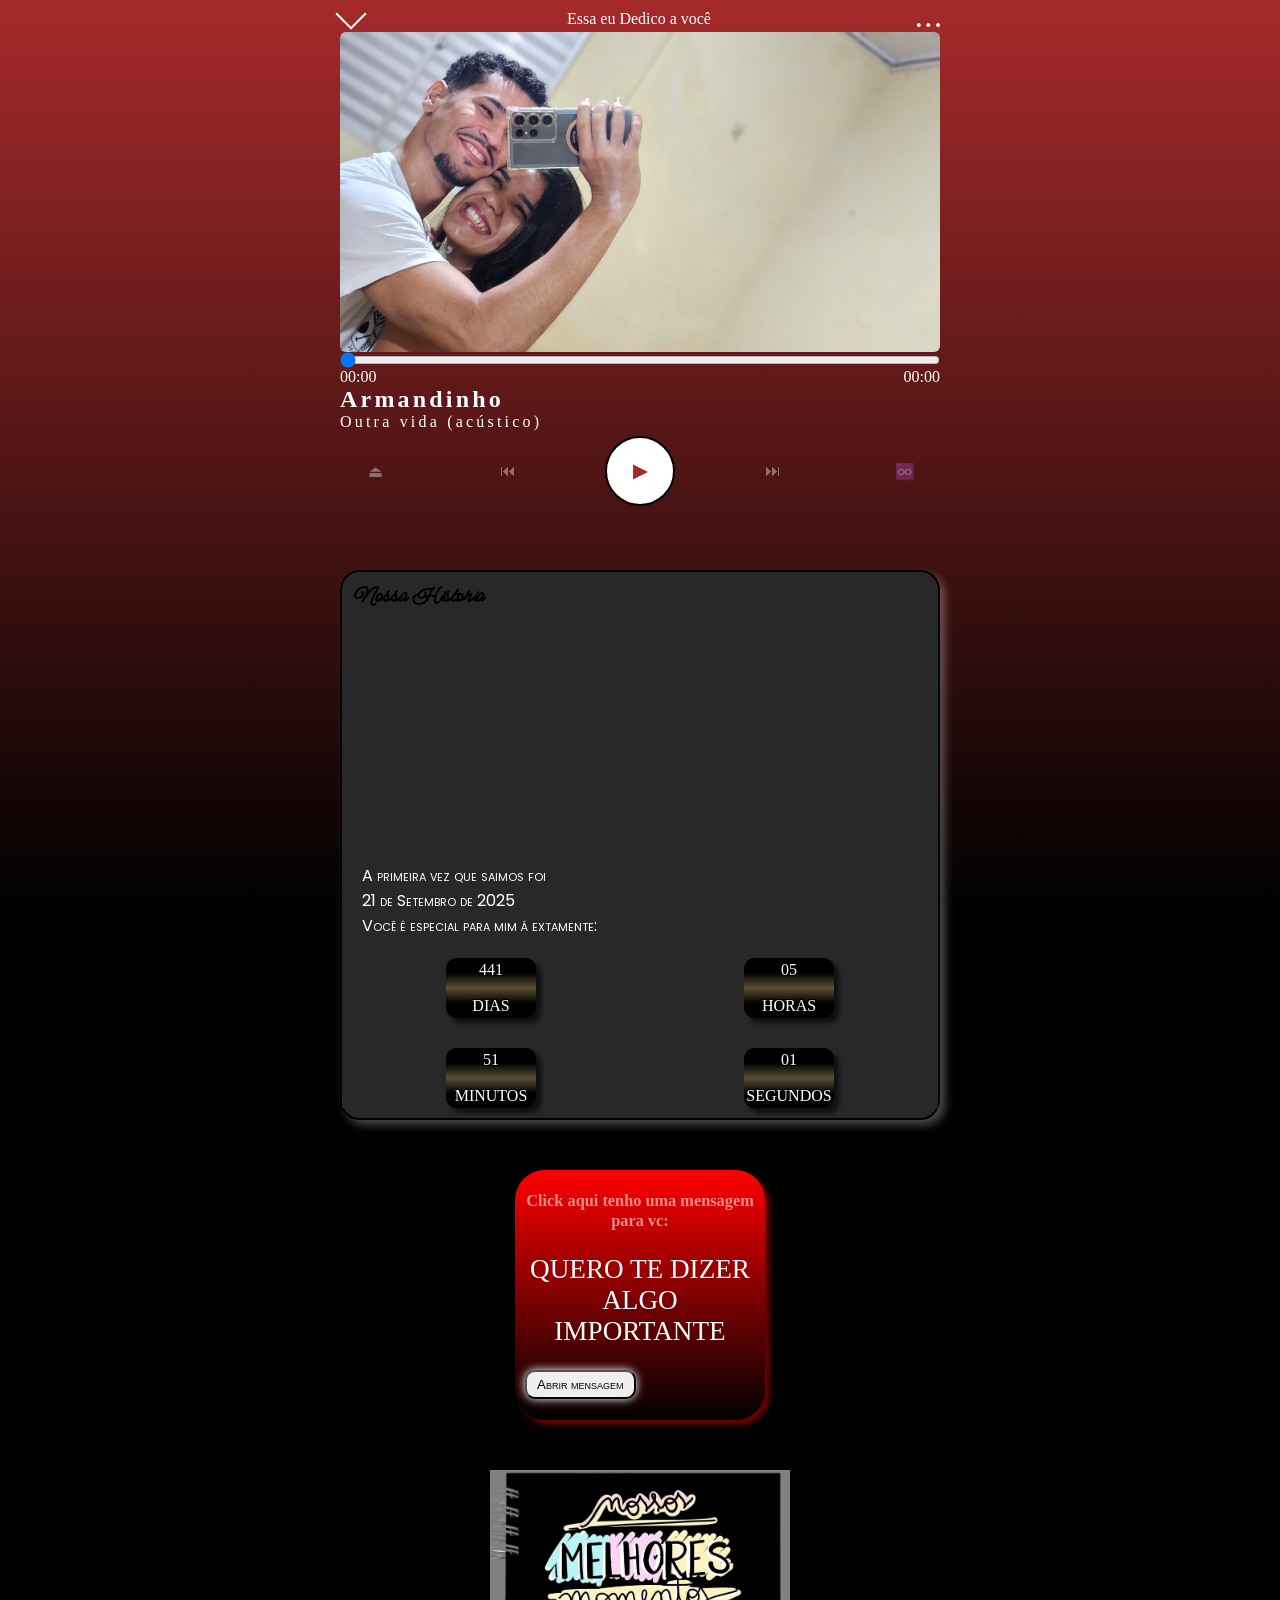
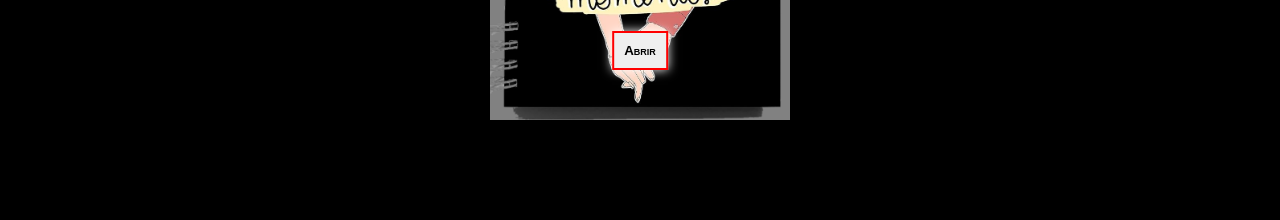
==== page/inicio.html @ 1cce9f23 "update" ====
<!DOCTYPE html>
<html lang="pt-br">
<head>
    <meta charset="UTF-8">
    <meta name="viewport" content="width=device-width, initial-scale=1.0">
    <title>Inicio</title>
    <link rel="stylesheet" href="../css/inicio.css">
</head>
<body>
    <audio src="../media/musica-do-album.mp3"  id="audio"></audio>



    <div class="album-musica">
        <div class="cabecalho">
            <div></div>
            <p>Essa eu Dedico a você</p>
            <p style="font-size: 1.2em; font-weight: 1000;">. . . </p>
        </div><!-- cabeçalho da musica-->



        <div class="capa">
            

        </div> <!-- foto da capa do album de musica, ajusta no css-->



        <input type="range" id="barra" value="0" >
         <div class="tempo">
            <span id="atual">00:00</span>
            <span id="duracao">00:00</span>
            
         </div> 

         <div class="nome-musica">
            <h2>Armandinho</h2>
            <p>Outra vida (acústico)</p>
         </div>


        <div class="botoes">
            <!-- 23F8 pause -->
           <button>&#x23CF;</button>
           <button>&#x23EE;</button>
           <button id="btn-play-pause"> &#x25B6;</button>
           <button>&#x23ED;</button>
           <button>&#x267E;&#xFE0F;</button>
        </div> 
    </div> 
   


    <div class="tempo-juntos">
        <div class="foto-tempo-junto">
            <h2 style=" font-family: 'Meow Script', cursive;">Nossa Historia</h2>

        </div>

        <div class="tempo-junto">
            <div class="text">
                <p>A primeira vez que saimos foi <br> 21 de Setembro de 2025  </p>
            <p>Você é especial para mim á extamente:</p>
            </div>

            
            <div class="tempo1">
                <p>
                    <span id="dias">00</span> <br>
                    <span>DIAS</span>
                </p>
                <p>
                    <span id="horas">00</span> <br>
                    <span>HORAS</span>
                </p>
                
            </div>
            <div class="tempo1">
                <p class="item">
                    <span id="minutos">00</span> <br>
                    <span   >MINUTOS</span>
                </p>
                
                <p class="item">
                    <span id="segundos">00</span> <br>
                    <span >SEGUNDOS</span>
                </p>
                
                
            </div>
        </div>
    </div>

    
    <div class="mensagem"> 
        <h2>Click aqui tenho uma mensagem para vc:</h2> 
        
        <p>QUERO TE DIZER ALGO IMPORTANTE</p>
        
        <button onclick="proxPaginaMensagem()">
            Abrir  mensagem
        </button>
    
    
    </div>


    <div class="momentos">
        <button onclick="proxPaginaMomentos()">Abrir</button>
    </div>

    


 <script src="../js/inicio.js"></script>
    <!-- foto de fundo com a musica-->    
</body>
</html>
---- css/inicio.css ----
@import url('https://fonts.googleapis.com/css2?family=Poppins:ital,wght@0,100;0,200;0,300;0,400;0,500;0,600;0,700;0,800;0,900;1,100;1,200;1,300;1,400;1,500;1,600;1,700;1,800;1,900&display=swap');
@import url('https://fonts.googleapis.com/css2?family=Meow+Script&display=swap');


*{
    margin: 0;
    padding: 0;
    box-sizing: border-box;
}
body{
    width: 100%;
    min-height: 100vh;
    position: relative;

    background-image: linear-gradient(to bottom, brown,black, black);
    display: flex;
    align-items: center;
    flex-direction: column;
}
.album-musica{
    margin: 10px;
    margin-bottom: 60px;
    
    width: 80%;
    max-width: 600px;
    height: 500px;
    display: flex;
    flex-direction: column;
}
.cabecalho{
    display: flex;
    justify-content: space-between;
    color: white;
    
}
.cabecalho div{
    position: relative;
    border-bottom: 2px solid rgb(255, 255, 255);
    border-right: 2px solid rgb(255, 255, 255);
    padding: 10px;
    transform: rotate(45deg);
    top: -30%;
    box-sizing: border-box;
}
.capa{
    background-image: url(../img/foto-musica.jpg);
    background-position: left center;
    background-size: cover;
    background-repeat: no-repeat;
    border-radius: 6px;
    width: 100%;
    height: 320px;
}

.tempo{
    width: 100%;
    color: white;
    display: flex;
    justify-content: space-between;
}
.nome-musica{
    color: white;
    letter-spacing: 0.2em;
}
.botoes{
    display: flex;
    
    justify-content: space-between;
}
.botoes button{
    -webkit-tap-highlight-color: transparent;
     appearance: none;
  -webkit-appearance: none;


    margin-top: 5px;
    width: 70px;
    height: 70px;
    border-radius: 50%;
    font-size: 1em;
    background: none;
    border: none;
    cursor: pointer;
    color: rgba(255, 255, 255, 0.382);
}
#btn-play-pause{
    border: black solid 2px;
    background: rgb(255, 255, 255);
    font-weight: bolder;
    font-size: 1.1em;
    color: brown;
    overflow: hidden;
}
#btn-play-pause:focus{
    outline: none;
  box-shadow: 0 0 0 3px rgba(0, 123, 255, 0.5);
}
/*css do album de musica */


.tempo-juntos{
    
    width: 85%;
    max-width: 600px;
    height: 550px;
    background-color: rgb(40, 40, 40);
    display: flex;
    flex-direction: column;
    border-radius: 20px 20px 20px 20px;
    margin-bottom: 50px;
    padding-bottom: 10px;
    box-shadow: 5px 5px 10px rgba(250, 250, 250, 0.29);
    border: 2px solid black;
    

}
.foto-tempo-junto{
    background-image: url('../img/foto-tempo.jpg');
    background-position: top center;
    background-repeat: no-repeat;
    background-size: cover;
    border-radius: 20px 20px 0 0;
    width: 100%;
    height: 350px;
    padding: 10px;
    color: black;
    


}
.tempo-juntos .text p{
    font-family:'Poppins',sans-serif ;
    font-variant: small-caps;
   
}
.text{
   padding: 20px;
}
.tempo-junto{
    
     
    width: 100%;
    color: white;
    
   


}
.tempo1{
    display: flex;
    justify-content: space-around;
    text-align: center;
    background-color: rgb(40, 40, 40);
    
}
#dias,#horas,#minutos,#segundos{
    animation: aumentarLetra 1s linear infinite;
}
@keyframes aumentarLetra{
    0%,100%{
        transform: scale(1);
    }
    50%{
        transform: scale(1.4);
    }
}
.tempo1 p {
    background-image: linear-gradient(to top, black,black, rgba(149, 125, 67, 0.464),black,black);
    padding: 20px;
    border-radius: 10px;

    width: 90px;
    height: 60px;
    box-shadow: 5px 5px 4px rgba(0, 0, 0, 0.626);
    text-shadow: 
    1px 1px black,
    -1px -1px black,
    1px -1px black,
    -1px 1px black
    ;

    display: flex;
    flex-direction: column;
    align-items: center;
    justify-content: center;
}

.item {
    margin-top: 30px;
    width: 50%;    
   
}

.mensagem{
    width: 250px;
    height: 250px;
    background-image: linear-gradient(to bottom, red, black);
    font-size: 1.7em;
    display: flex;
    flex-flow: row wrap;
    align-items: center;
    text-align: center;
    text-decoration: none;
    color: white;
    border-radius: 30px;
    overflow-x: hidden;

    padding: 10px;
    margin-bottom: 50px;
    box-shadow: 5px 5px 5px rgba(255, 0, 0, 0.405);

}
.mensagem h2{
    font-size: 0.6em;
    color: rgba(255, 255, 255, 0.551);
}
.mensagem button{
    padding: 5px 10px;
    border-radius: 10px;
    animation: aumentar 2s linear infinite;
    font-variant: small-caps;
    box-shadow: 0px 0px 10px  white;
}
@keyframes aumentar {
    0%,100%{
        transform: scale(1);
    }
    50%{
        transform: scale(1.1);
    }
}







.momentos{
    position: relative;
    width: 300px;
    height: 250px;
    background-color: rgba(255, 255, 255, 0.504);
    background-image: url(../img/momentos.png);
    background-position: top center;
    background-repeat: no-repeat;
    background-size: cover;
    margin-bottom: 100px;
}
.momentos button{
    font-variant: small-caps;
    font-weight: bolder;
    position: absolute;
    bottom: 50px;
    left: 50%;
    transform: translate(-50%);
    padding: 10px;
    border: 2px solid red;
    animation: aumentar 2s linear infinite;
    box-shadow: 0px 0px 10px  white;
}
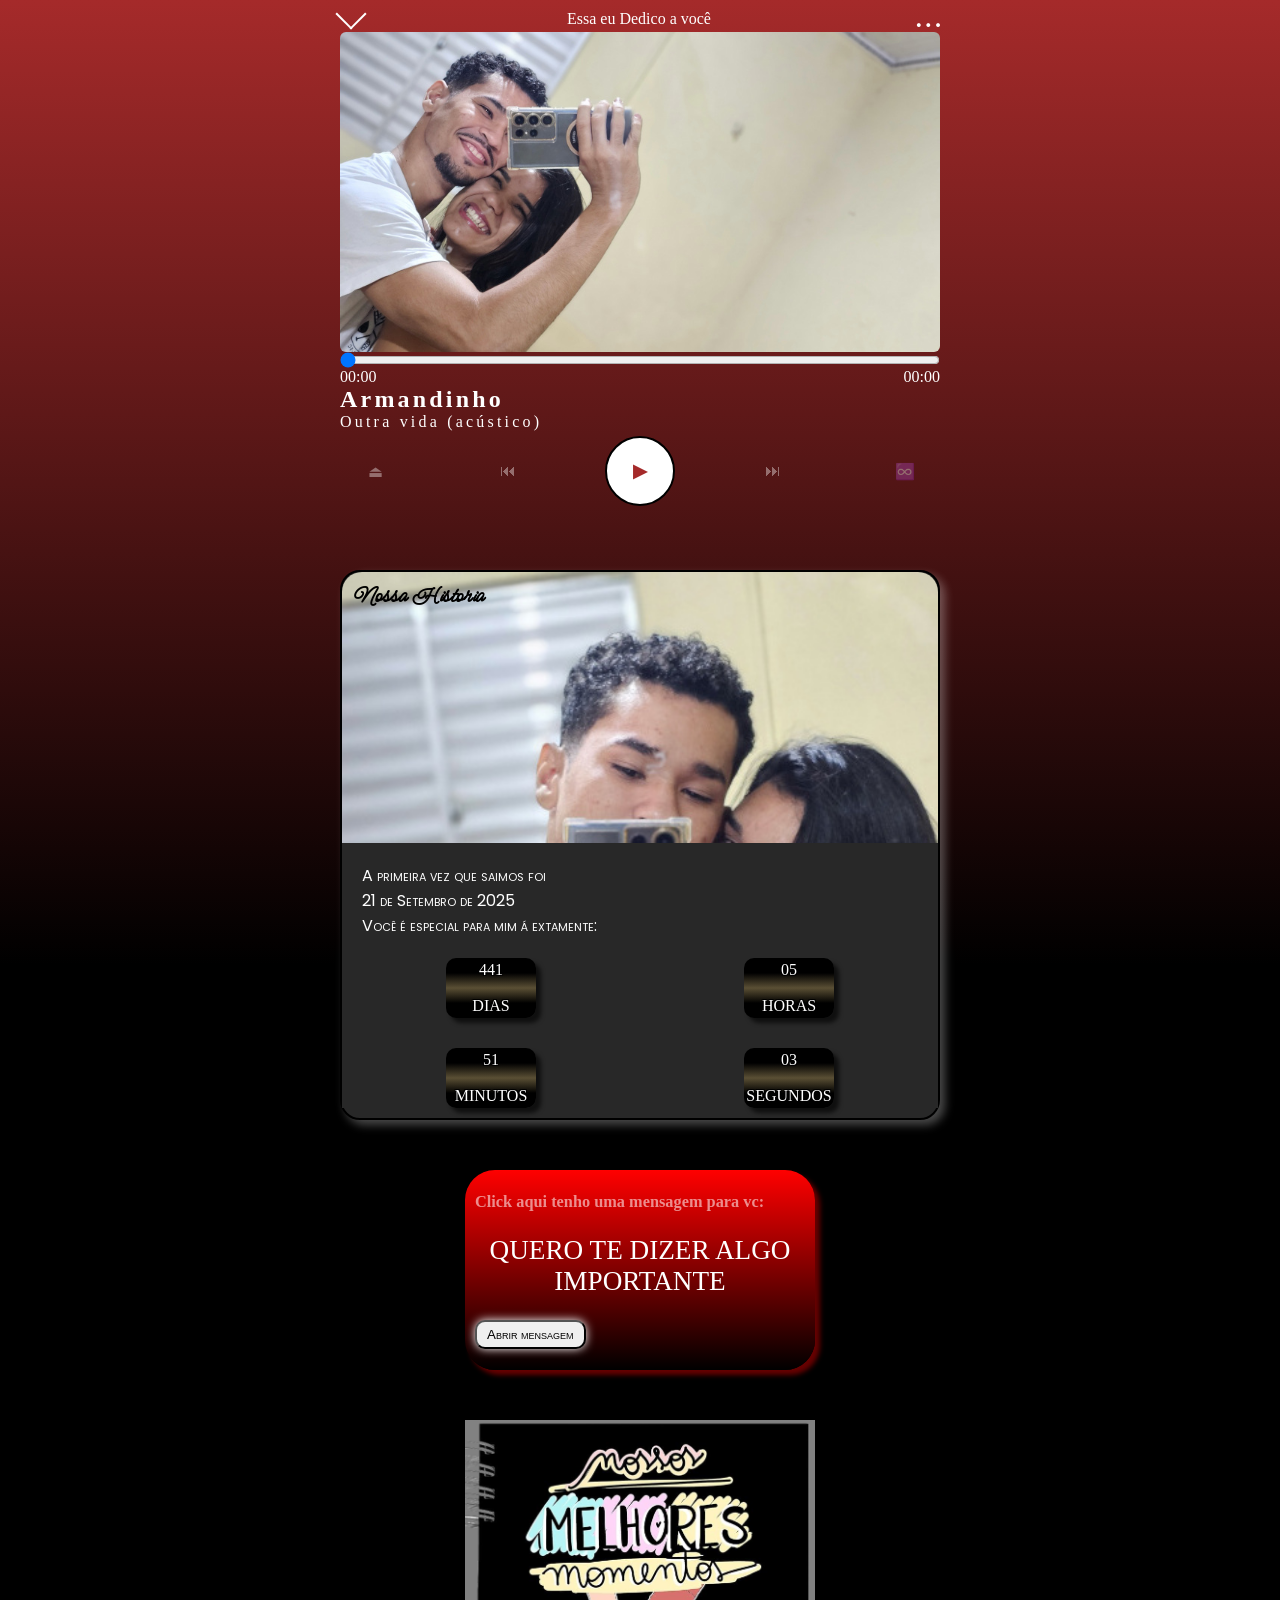
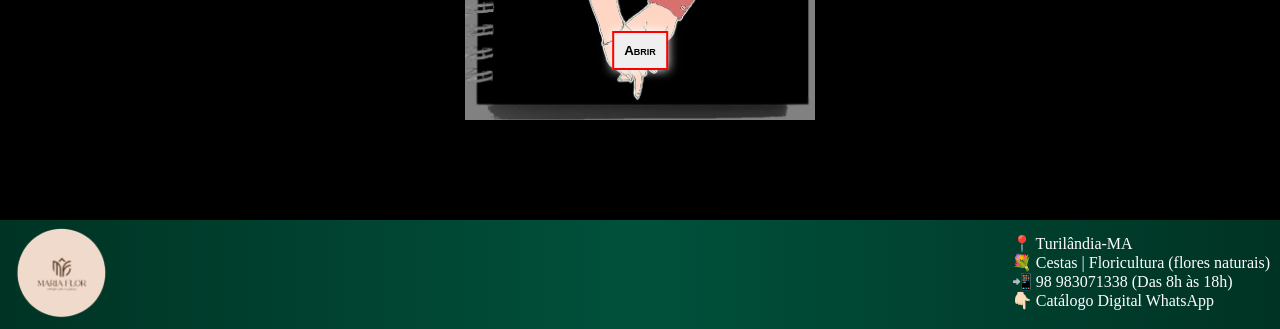
==== commit a2537c1d: "links do footer" ====
--- a/page/inicio.html
+++ b/page/inicio.html
@@ -110,6 +110,15 @@
         <button onclick="proxPaginaMomentos()">Abrir</button>
     </div>
 
+    <div class="roda-pe">
+            <img src="../img/logo-maria-flor.png" alt="img roda pe">
+            <div class="links">
+                <a href="https://maps.app.goo.gl/zRUaDRsfHsEfCUSV9">📍 Turilândia-MA</a>
+                <p>💐 Cestas | Floricultura (flores naturais)</p>
+                <a href="https://wa.me/5598983071338?text=Ol%C3%A1,%20tudo%20bem">📲 98 983071338 (Das 8h às 18h)</a>
+                <a href="https://wa.me/c/559883071338">👇🏻 Catálogo Digital WhatsApp</a>
+            </p>
+        </div>
     
 
 
--- a/css/inicio.css
+++ b/css/inicio.css
@@ -21,7 +21,7 @@
     margin: 10px;
     margin-bottom: 60px;
     
-    width: 80%;
+    width: 90%;
     max-width: 600px;
     height: 500px;
     display: flex;
@@ -100,7 +100,7 @@
 
 .tempo-juntos{
     
-    width: 85%;
+    width: 90%;
     max-width: 600px;
     height: 550px;
     background-color: rgb(40, 40, 40);
@@ -192,8 +192,8 @@
 }
 
 .mensagem{
-    width: 250px;
-    height: 250px;
+    width: 350px;
+    height: 200px;
     background-image: linear-gradient(to bottom, red, black);
     font-size: 1.7em;
     display: flex;
@@ -238,8 +238,8 @@
 
 .momentos{
     position: relative;
-    width: 300px;
-    height: 250px;
+    width: 350px;
+    height: 300px;
     background-color: rgba(255, 255, 255, 0.504);
     background-image: url(../img/momentos.png);
     background-position: top center;
@@ -258,4 +258,35 @@
     border: 2px solid red;
     animation: aumentar 2s linear infinite;
     box-shadow: 0px 0px 10px  white;
-}+}
+
+
+.roda-pe{
+            background-image: linear-gradient(to right,#003324,#00513b,#003324);
+            position: relative;
+            bottom: 0;
+            display: flex;
+            align-items: center;
+            justify-content: space-between;
+            gap: 10px;
+            padding: 5px 10px 10px;
+            width: 100%;
+            z-index: 999;
+        }
+
+        .roda-pe img{
+            width: 100px;
+        }
+
+        .roda-pe p{
+            color: white;
+        }
+        .roda-pe .links{
+            display: flex;
+            flex-direction: column;
+            color: white;
+        }
+        .roda-pe .links a{
+            text-decoration: none;
+            color: white;
+        }
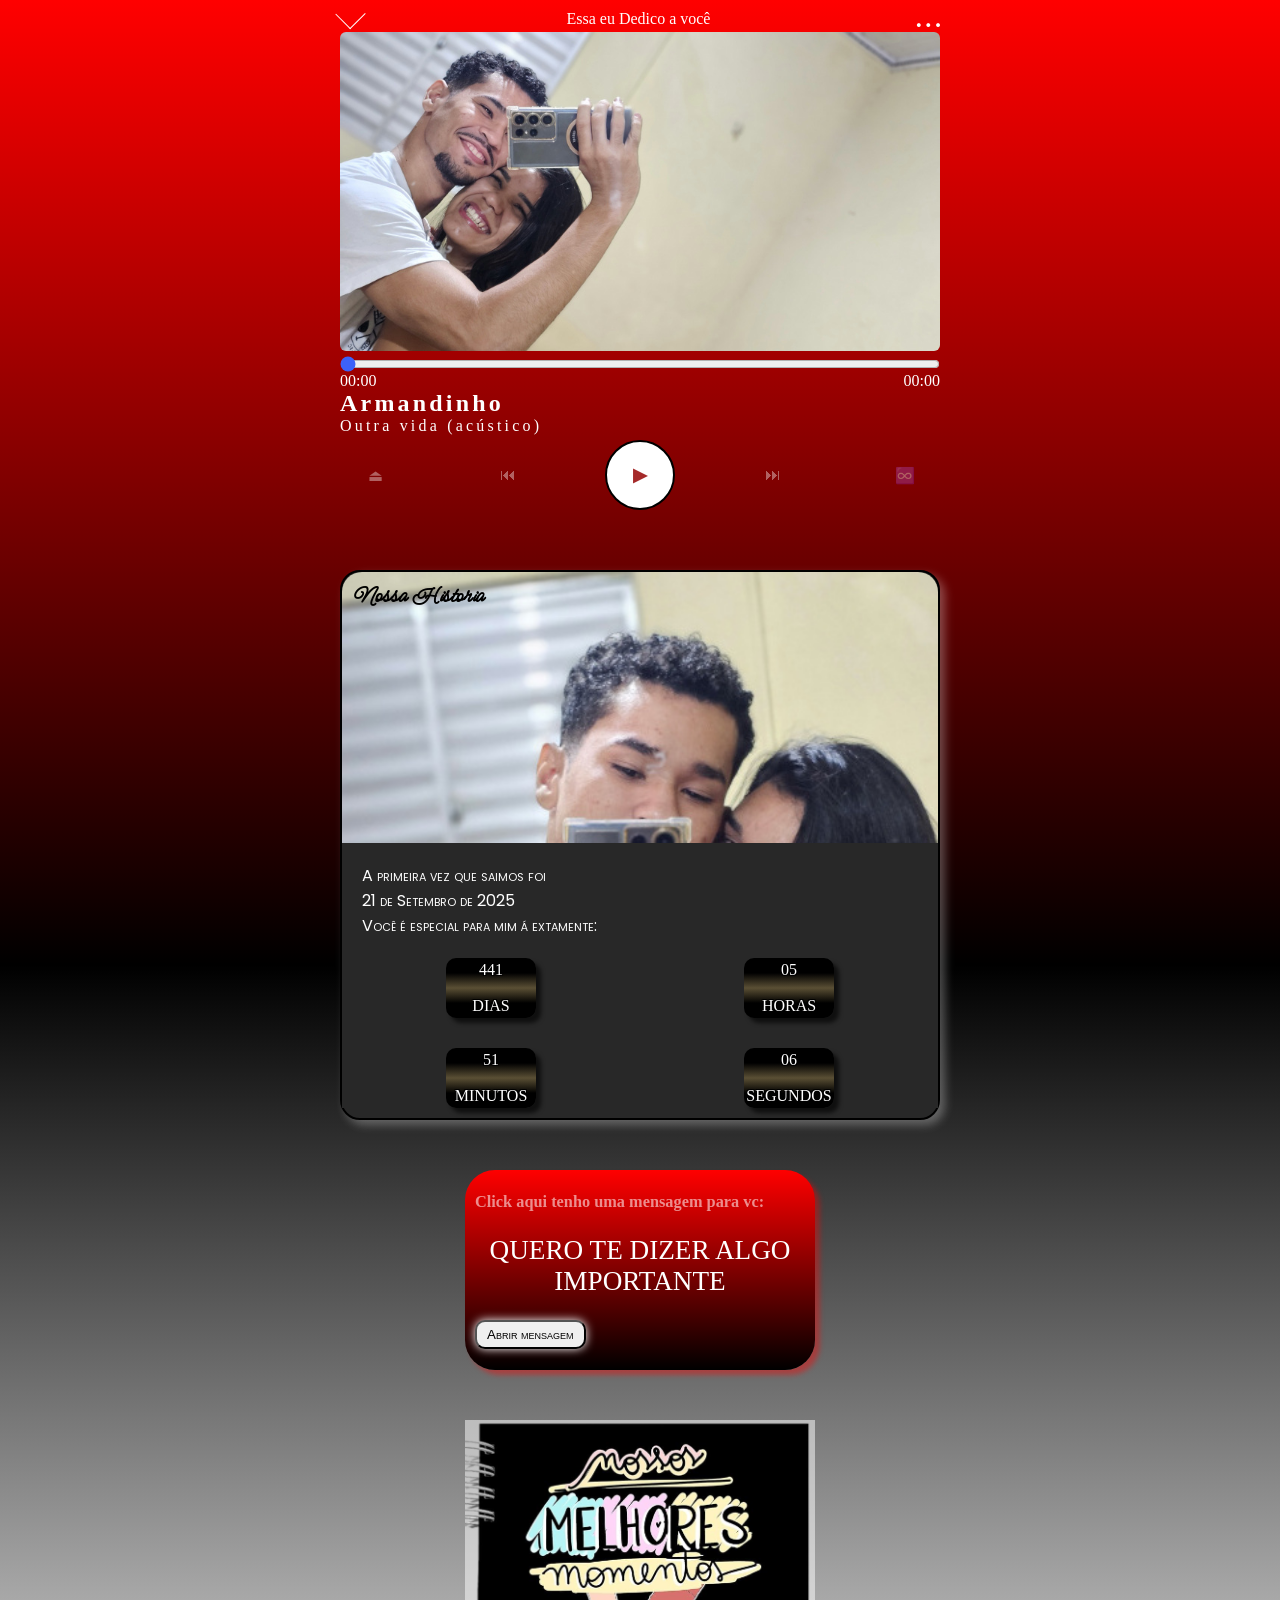
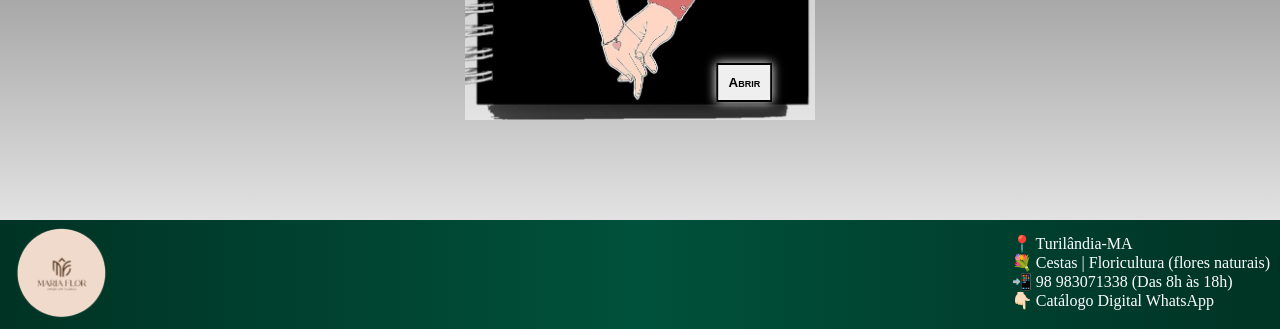
==== commit 84c9a056: "finalizado" ====
--- a/page/inicio.html
+++ b/page/inicio.html
@@ -113,10 +113,10 @@
     <div class="roda-pe">
             <img src="../img/logo-maria-flor.png" alt="img roda pe">
             <div class="links">
-                <a href="https://maps.app.goo.gl/zRUaDRsfHsEfCUSV9">📍 Turilândia-MA</a>
+                <a href="https://maps.app.goo.gl/zRUaDRsfHsEfCUSV9" target="_blank">📍 Turilândia-MA</a>
                 <p>💐 Cestas | Floricultura (flores naturais)</p>
-                <a href="https://wa.me/5598983071338?text=Ol%C3%A1,%20tudo%20bem">📲 98 983071338 (Das 8h às 18h)</a>
-                <a href="https://wa.me/c/559883071338">👇🏻 Catálogo Digital WhatsApp</a>
+                <a href="https://wa.me/5598983071338?text=Ol%C3%A1,%20tudo%20bem" target="_blank">📲 98 983071338 (Das 8h às 18h)</a>
+                <a href="https://wa.me/c/559883071338" target="_blank">👇🏻 Catálogo Digital WhatsApp</a>
             </p>
         </div>
     
--- a/css/inicio.css
+++ b/css/inicio.css
@@ -12,7 +12,7 @@
     min-height: 100vh;
     position: relative;
 
-    background-image: linear-gradient(to bottom, brown,black, black);
+    background-image: linear-gradient(to bottom, red,black, white);
     display: flex;
     align-items: center;
     flex-direction: column;
@@ -30,13 +30,13 @@
 .cabecalho{
     display: flex;
     justify-content: space-between;
-    color: white;
+    color: #ffffff;
     
 }
 .cabecalho div{
     position: relative;
-    border-bottom: 2px solid rgb(255, 255, 255);
-    border-right: 2px solid rgb(255, 255, 255);
+    border-bottom: 1px solid rgb(255, 255, 255);
+    border-right: 1px solid rgb(255, 255, 255);
     padding: 10px;
     transform: rotate(45deg);
     top: -30%;
@@ -54,12 +54,12 @@
 
 .tempo{
     width: 100%;
-    color: white;
+    color: #ffffff;
     display: flex;
     justify-content: space-between;
 }
 .nome-musica{
-    color: white;
+    color: rgb(255, 255, 255);
     letter-spacing: 0.2em;
 }
 .botoes{
@@ -84,7 +84,7 @@
     color: rgba(255, 255, 255, 0.382);
 }
 #btn-play-pause{
-    border: black solid 2px;
+    border: rgb(0, 0, 0) solid 2px;
     background: rgb(255, 255, 255);
     font-weight: bolder;
     font-size: 1.1em;
@@ -95,6 +95,14 @@
     outline: none;
   box-shadow: 0 0 0 3px rgba(0, 123, 255, 0.5);
 }
+#barra{
+    margin-top: 5px;
+    accent-color: rgb(60, 98, 249);
+    display: block;
+    background-color: rgba(255, 255, 255, 0.51);
+    height: 16px;
+}
+
 /*css do album de musica */
 
 
@@ -251,11 +259,11 @@
     font-variant: small-caps;
     font-weight: bolder;
     position: absolute;
-    bottom: 50px;
-    left: 50%;
+    bottom: 18px;
+    right: 15px;
     transform: translate(-50%);
     padding: 10px;
-    border: 2px solid red;
+    border: 2px solid #000000;
     animation: aumentar 2s linear infinite;
     box-shadow: 0px 0px 10px  white;
 }
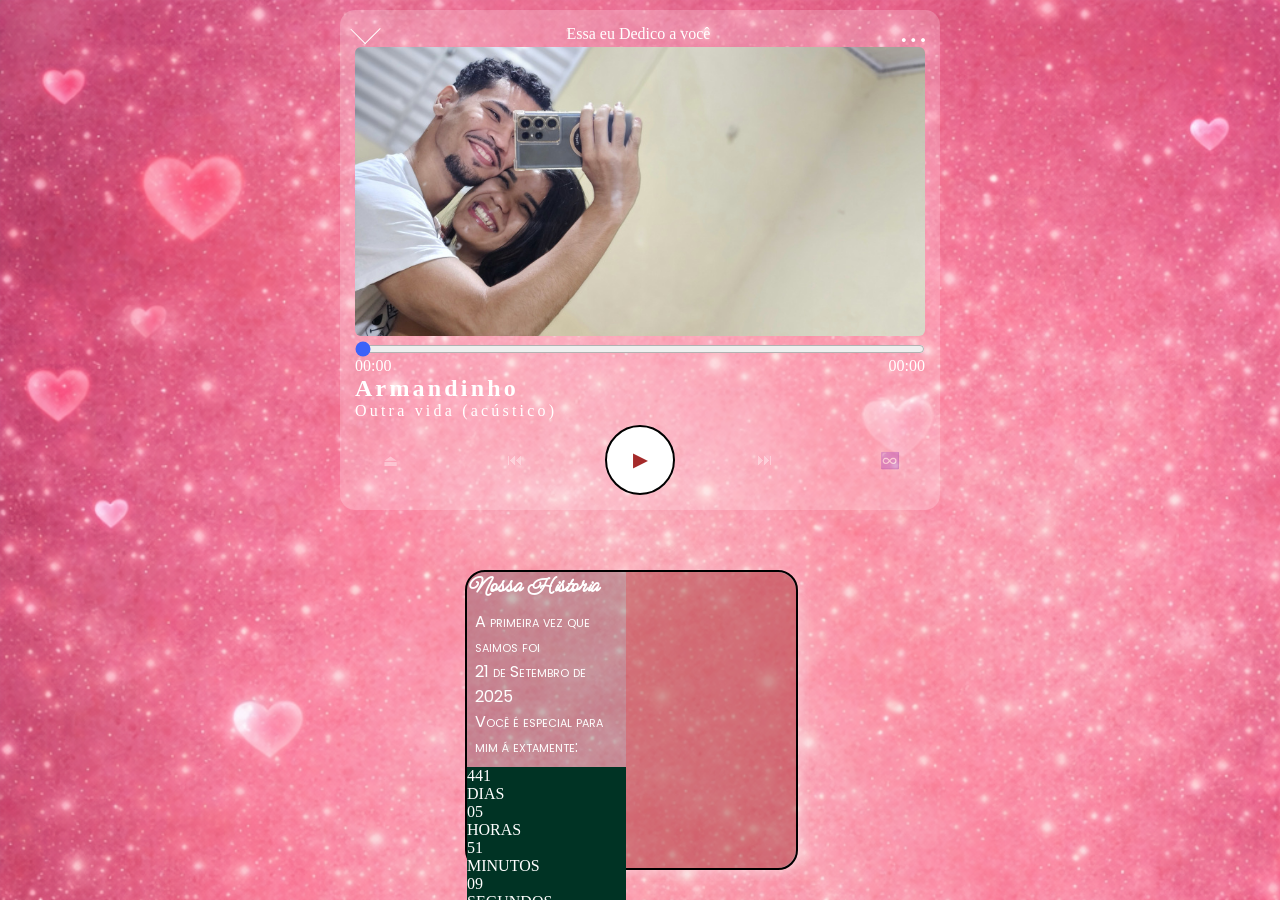
==== commit 10b9b764: "up antes deu ficar doido" ====
--- a/page/inicio.html
+++ b/page/inicio.html
@@ -7,6 +7,7 @@
     <link rel="stylesheet" href="../css/inicio.css">
 </head>
 <body>
+    <main>
     <audio src="../media/musica-do-album.mp3"  id="audio"></audio>
 
 
@@ -51,60 +52,66 @@
     </div> 
    
 
-
-    <div class="tempo-juntos">
-        <div class="foto-tempo-junto">
-            <h2 style=" font-family: 'Meow Script', cursive;">Nossa Historia</h2>
-
-        </div>
-
-        <div class="tempo-junto">
-            <div class="text">
-                <p>A primeira vez que saimos foi <br> 21 de Setembro de 2025  </p>
-            <p>Você é especial para mim á extamente:</p>
+<div class="tempo-mensagem">
+    
+        <div class="tempo-juntos">
+            <div class="foto-tempo-junto">
+                
+    
             </div>
-
+    
+            <div class="tempo-junto">
+                <div class="tempo-text">
+                    <h2 style=" font-family: 'Meow Script', cursive;">Nossa Historia</h2>
+                <div class="text">
+                    <p>A primeira vez que saimos foi <br> 21 de Setembro de 2025  </p>
+                <p>Você é especial para mim á extamente:</p>
+                </div>
+                </div>
+    
+    
+                <div class="tempo-min">
+                   
+                    <p>
+                        <span id="dias">00</span> <br>
+                        <span>DIAS</span>
+                    </p>
+                    <p>
+                        <span id="horas">00</span> <br>
+                        <span>HORAS</span>
+                    </p>
+    
             
-            <div class="tempo1">
-                <p>
-                    <span id="dias">00</span> <br>
-                    <span>DIAS</span>
-                </p>
-                <p>
-                    <span id="horas">00</span> <br>
-                    <span>HORAS</span>
-                </p>
-                
-            </div>
-            <div class="tempo1">
-                <p class="item">
-                    <span id="minutos">00</span> <br>
-                    <span   >MINUTOS</span>
-                </p>
-                
-                <p class="item">
-                    <span id="segundos">00</span> <br>
-                    <span >SEGUNDOS</span>
-                </p>
-                
-                
+                    <p class="item">
+                        <span id="minutos">00</span> <br>
+                        <span   >MINUTOS</span>
+                    </p>
+    
+                    <p class="item">
+                        <span id="segundos">00</span> <br>
+                        <span >SEGUNDOS</span>
+                    </p>
+    
+    
+            
+                </div>
             </div>
         </div>
-    </div>
-
-    
-    <div class="mensagem"> 
-        <h2>Click aqui tenho uma mensagem para vc:</h2> 
-        
-        <p>QUERO TE DIZER ALGO IMPORTANTE</p>
-        
-        <button onclick="proxPaginaMensagem()">
-            Abrir  mensagem
-        </button>
     
     
-    </div>
-
+        <div class="mensagem">
+            <h2>Click aqui tenho uma mensagem para vc:</h2>
+    
+            <p>QUERO TE DIZER ALGO IMPORTANTE</p>
+    
+            <button onclick="proxPaginaMensagem()">
+                Abrir  mensagem
+            </button>
+    
+    
+        </div>
+    
+</div>
 
     <div class="momentos">
         <button onclick="proxPaginaMomentos()">Abrir</button>
@@ -120,7 +127,7 @@
             </p>
         </div>
     
-
+</main>
 
  <script src="../js/inicio.js"></script>
     <!-- foto de fundo com a musica-->    
--- a/css/inicio.css
+++ b/css/inicio.css
@@ -10,14 +10,32 @@
 body{
     width: 100%;
     min-height: 100vh;
+    max-height: 100vh;
     position: relative;
-
-    background-image: linear-gradient(to bottom, red,black, white);
+    background-image: url('../img/fundo-body.png');
+    background-position: top center;
+    background-repeat: no-repeat;
+    background-size: cover;
+    overflow-y: hidden;
+    
+   
     display: flex;
     align-items: center;
     flex-direction: column;
 }
+main{
+    overflow-x: hidden;
+    overflow-y: scroll;
+    width: 100%;
+    height: 100%;
+    display: flex;
+    align-items: center;
+    flex-direction: column;
+}
 .album-musica{
+    background-color: #ffffff37;
+    border-radius: 15px;
+    padding: 15px;
     margin: 10px;
     margin-bottom: 60px;
     
@@ -108,28 +126,24 @@
 
 .tempo-juntos{
     
-    width: 90%;
+    width: 95%;
     max-width: 600px;
-    height: 550px;
-    background-color: rgb(40, 40, 40);
-    display: flex;
-    flex-direction: column;
+    height: 300px;
+    background-color: rgba(40, 40, 40, 0.244);
+    display: flex;
+    flex-direction: row-reverse;
     border-radius: 20px 20px 20px 20px;
     margin-bottom: 50px;
-    padding-bottom: 10px;
     box-shadow: 5px 5px 10px rgba(250, 250, 250, 0.29);
     border: 2px solid black;
     
 
 }
 .foto-tempo-junto{
-    background-image: url('../img/foto-tempo.jpg');
-    background-position: top center;
-    background-repeat: no-repeat;
-    background-size: cover;
-    border-radius: 20px 20px 0 0;
-    width: 100%;
-    height: 350px;
+    background-color: rgba(255, 0, 0, 0.201);
+    border-radius: 0px 20px 20px 0px;
+    width: 100%;
+    height: 100%;
     padding: 10px;
     color: black;
     
@@ -142,7 +156,7 @@
    
 }
 .text{
-   padding: 20px;
+   padding: 8px;
 }
 .tempo-junto{
     
@@ -154,12 +168,9 @@
 
 
 }
-.tempo1{
-    display: flex;
-    justify-content: space-around;
-    text-align: center;
-    background-color: rgb(40, 40, 40);
-    
+.tempo-min p{
+    
+   background-color: #003324;
 }
 #dias,#horas,#minutos,#segundos{
     animation: aumentarLetra 1s linear infinite;
@@ -172,37 +183,14 @@
         transform: scale(1.4);
     }
 }
-.tempo1 p {
-    background-image: linear-gradient(to top, black,black, rgba(149, 125, 67, 0.464),black,black);
-    padding: 20px;
-    border-radius: 10px;
-
-    width: 90px;
-    height: 60px;
-    box-shadow: 5px 5px 4px rgba(0, 0, 0, 0.626);
-    text-shadow: 
-    1px 1px black,
-    -1px -1px black,
-    1px -1px black,
-    -1px 1px black
-    ;
-
-    display: flex;
-    flex-direction: column;
-    align-items: center;
-    justify-content: center;
-}
-
-.item {
-    margin-top: 30px;
-    width: 50%;    
-   
-}
+
+
+
 
 .mensagem{
     width: 350px;
     height: 200px;
-    background-image: linear-gradient(to bottom, red, black);
+     background-image: linear-gradient(to bottom, #ff758f, #c9184a);
     font-size: 1.7em;
     display: flex;
     flex-flow: row wrap;
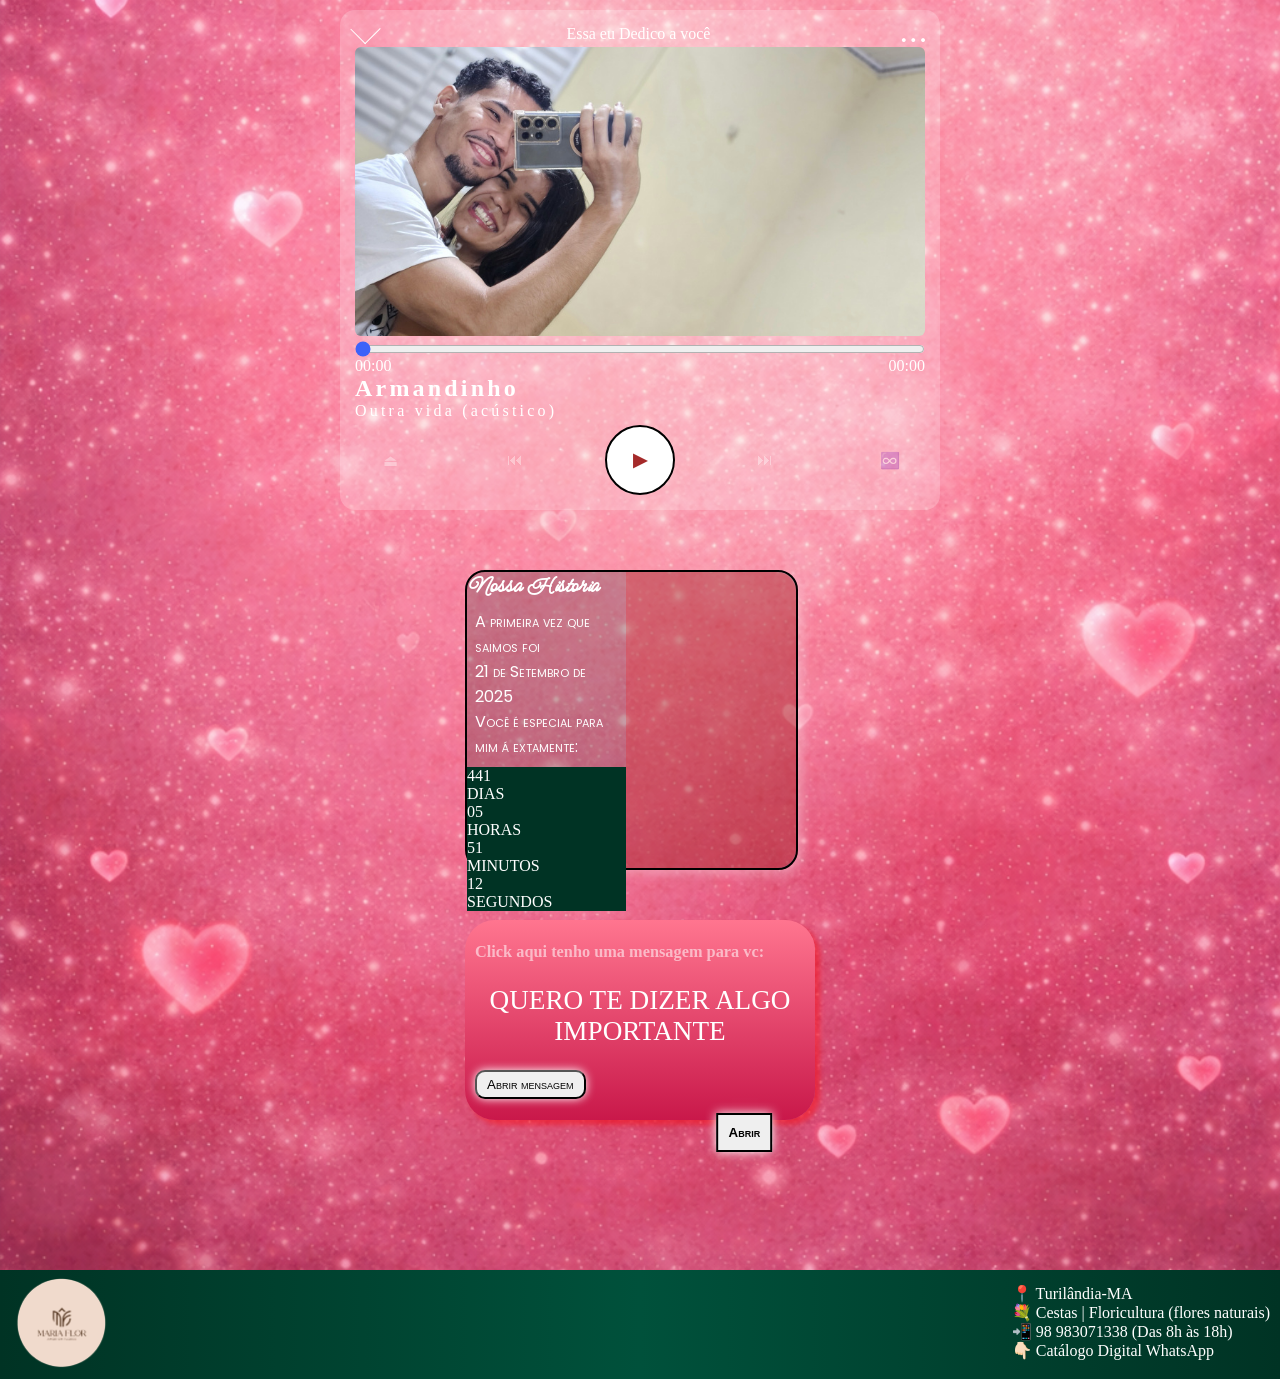
==== commit c410d261: "update do main" ====
--- a/page/inicio.html
+++ b/page/inicio.html
@@ -7,7 +7,7 @@
     <link rel="stylesheet" href="../css/inicio.css">
 </head>
 <body>
-    <main>
+    
     <audio src="../media/musica-do-album.mp3"  id="audio"></audio>
 
 
@@ -127,7 +127,7 @@
             </p>
         </div>
     
-</main>
+
 
  <script src="../js/inicio.js"></script>
     <!-- foto de fundo com a musica-->    
--- a/css/inicio.css
+++ b/css/inicio.css
@@ -13,25 +13,15 @@
     max-height: 100vh;
     position: relative;
     background-image: url('../img/fundo-body.png');
-    background-position: top center;
+    background-attachment: fixed;
+    background-position: left center;
     background-repeat: no-repeat;
     background-size: cover;
-    overflow-y: hidden;
-    
-   
     display: flex;
     align-items: center;
     flex-direction: column;
 }
-main{
-    overflow-x: hidden;
-    overflow-y: scroll;
-    width: 100%;
-    height: 100%;
-    display: flex;
-    align-items: center;
-    flex-direction: column;
-}
+
 .album-musica{
     background-color: #ffffff37;
     border-radius: 15px;
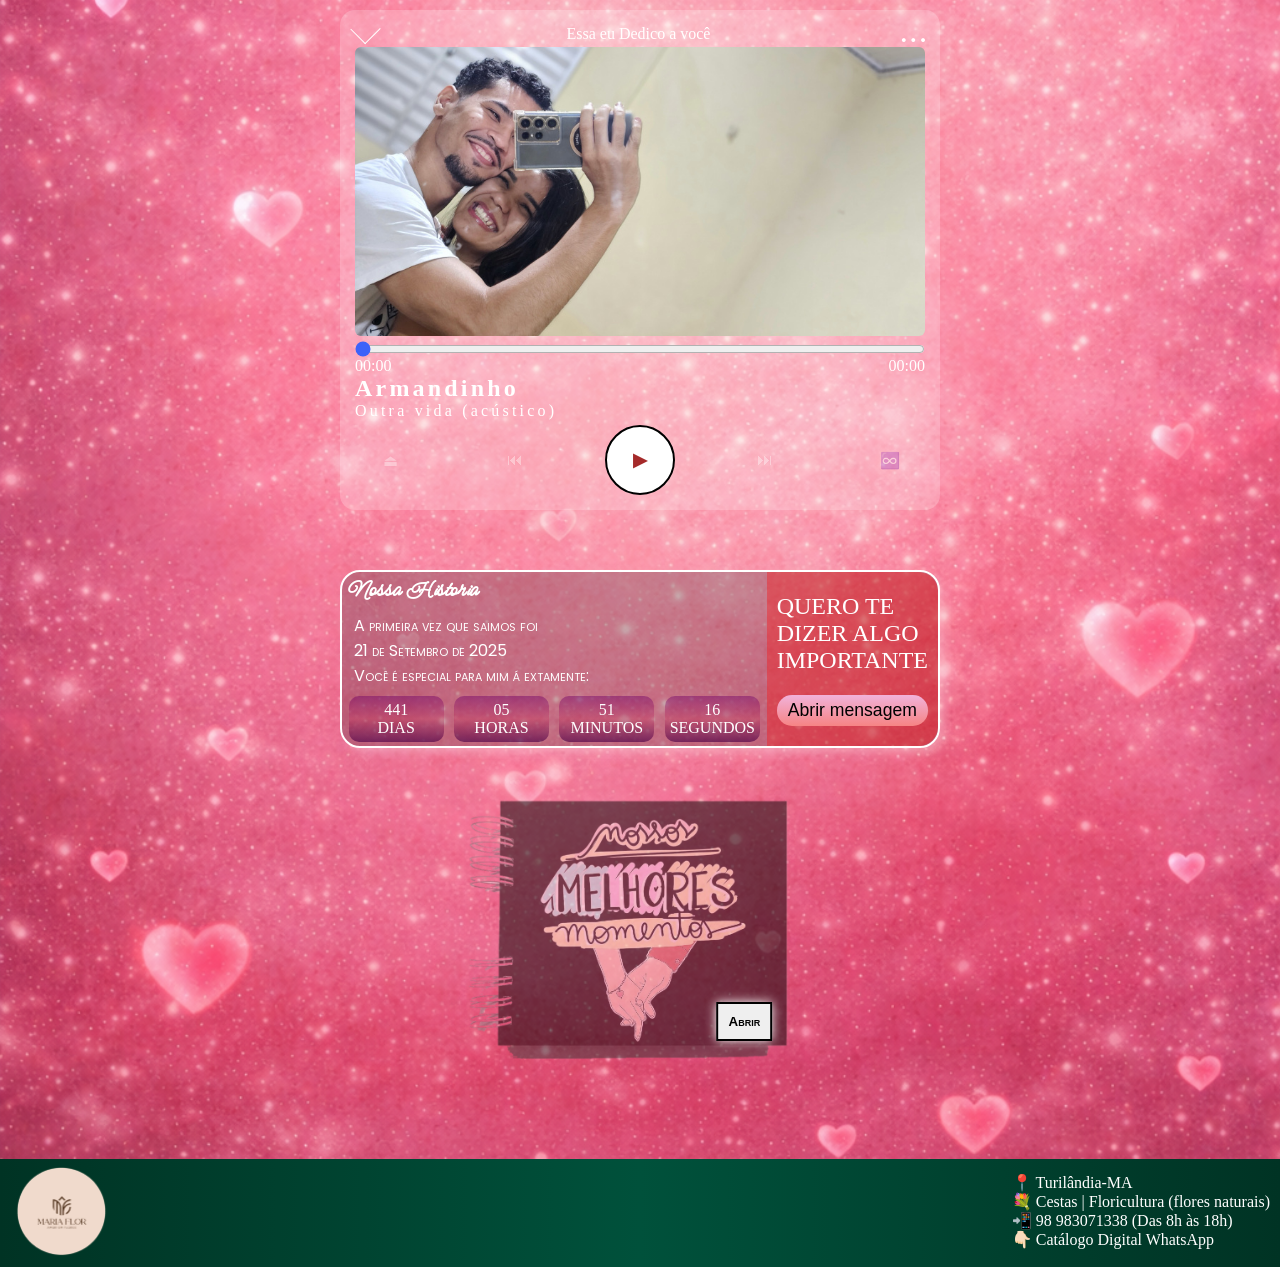
==== commit d8fa6ba4: "atualizar" ====
--- a/page/inicio.html
+++ b/page/inicio.html
@@ -52,21 +52,25 @@
     </div> 
    
 
-<div class="tempo-mensagem">
     
         <div class="tempo-juntos">
-            <div class="foto-tempo-junto">
-                
+            <div class="foto-tempo-junto">    
+            <p>QUERO TE DIZER ALGO IMPORTANTE</p>
+    
+            <button onclick="proxPaginaMensagem()">
+                Abrir  mensagem
+            </button>
     
             </div>
     
             <div class="tempo-junto">
                 <div class="tempo-text">
                     <h2 style=" font-family: 'Meow Script', cursive;">Nossa Historia</h2>
-                <div class="text">
+               
+                    <div class="text">
                     <p>A primeira vez que saimos foi <br> 21 de Setembro de 2025  </p>
-                <p>Você é especial para mim á extamente:</p>
-                </div>
+                    <p>Você é especial para mim á     extamente:</p>
+                    </div>
                 </div>
     
     
@@ -99,21 +103,11 @@
         </div>
     
     
-        <div class="mensagem">
-            <h2>Click aqui tenho uma mensagem para vc:</h2>
+       
     
-            <p>QUERO TE DIZER ALGO IMPORTANTE</p>
-    
-            <button onclick="proxPaginaMensagem()">
-                Abrir  mensagem
-            </button>
-    
-    
-        </div>
-    
-</div>
 
     <div class="momentos">
+        <img src="../img/momentos.png" alt="">
         <button onclick="proxPaginaMomentos()">Abrir</button>
     </div>
 
--- a/css/inicio.css
+++ b/css/inicio.css
@@ -116,7 +116,7 @@
 
 .tempo-juntos{
     
-    width: 95%;
+    width: 97%;
     max-width: 600px;
     height: 300px;
     background-color: rgba(40, 40, 40, 0.244);
@@ -125,20 +125,37 @@
     border-radius: 20px 20px 20px 20px;
     margin-bottom: 50px;
     box-shadow: 5px 5px 10px rgba(250, 250, 250, 0.29);
-    border: 2px solid black;
+    border: 2px solid rgb(255, 255, 255);
     
 
 }
 .foto-tempo-junto{
-    background-color: rgba(255, 0, 0, 0.201);
+    
+    flex-basis: 230px;
+    background-color: rgba(255, 0, 0, 0.329);
     border-radius: 0px 20px 20px 0px;
     width: 100%;
     height: 100%;
     padding: 10px;
     color: black;
-    
-
-
+    display: flex;
+    flex-direction: column;
+    justify-content: space-around;
+    
+
+
+}
+.foto-tempo-junto p{
+    color: white;
+    font-size: 1.5em;
+}
+.foto-tempo-junto button{
+    color: black;
+    font-size: 1.1em;
+    border-radius: 15px;
+    border: none;
+    background-image: linear-gradient(to bottom, #f28fcea2,rgba(255, 0, 0, 0.446));
+    padding: 5px 10px;
 }
 .tempo-juntos .text p{
     font-family:'Poppins',sans-serif ;
@@ -153,18 +170,28 @@
      
     width: 100%;
     color: white;
+    padding: 4px;
     
    
 
 
 }
+.tempo-min{
+    display: flex;
+    flex-flow: row wrap;
+    justify-content: space-around;
+    gap: 5px;
+}
 .tempo-min p{
-    
-   background-color: #003324;
-}
-#dias,#horas,#minutos,#segundos{
-    animation: aumentarLetra 1s linear infinite;
-}
+    flex: 0 0 auto;
+    flex-basis: 95px;
+   background-image: linear-gradient(to top, #4c0047a5, #c9184a3c,#6f006874); 
+     padding: 5px;
+   border-radius: 10px;
+   text-align: center;
+   
+}
+
 @keyframes aumentarLetra{
     0%,100%{
         transform: scale(1);
@@ -226,12 +253,15 @@
     position: relative;
     width: 350px;
     height: 300px;
-    background-color: rgba(255, 255, 255, 0.504);
-    background-image: url(../img/momentos.png);
     background-position: top center;
     background-repeat: no-repeat;
-    background-size: cover;
     margin-bottom: 100px;
+}
+.momentos img{
+    width: 100%;
+    height: 100%;
+    object-fit: cover;
+    opacity: 0.5;
 }
 .momentos button{
     font-variant: small-caps;
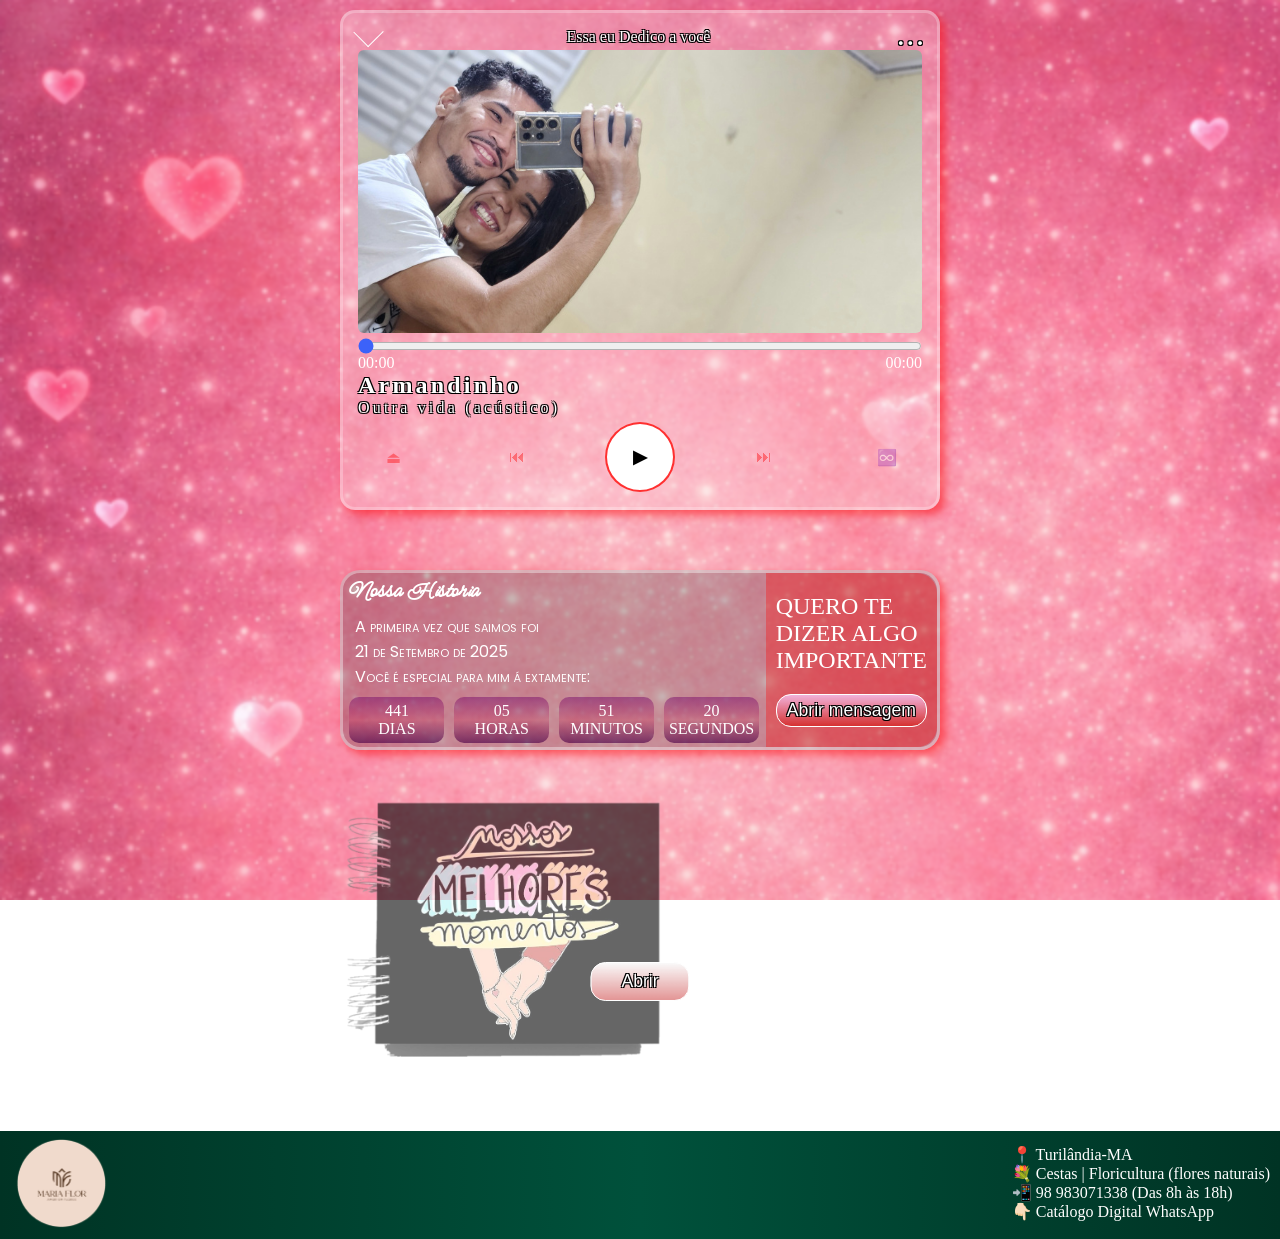
==== commit b5ee7ed9: "finalizado" ====
--- a/page/inicio.html
+++ b/page/inicio.html
@@ -57,7 +57,7 @@
             <div class="foto-tempo-junto">    
             <p>QUERO TE DIZER ALGO IMPORTANTE</p>
     
-            <button onclick="proxPaginaMensagem()">
+            <button onclick="proxPaginaMensagem()" class="button">
                 Abrir  mensagem
             </button>
     
@@ -107,8 +107,12 @@
     
 
     <div class="momentos">
-        <img src="../img/momentos.png" alt="">
+        <img src="../img/momentos.png" class="img">
+
         <button onclick="proxPaginaMomentos()">Abrir</button>
+
+        
+        
     </div>
 
     <div class="roda-pe">
--- a/css/inicio.css
+++ b/css/inicio.css
@@ -14,12 +14,13 @@
     position: relative;
     background-image: url('../img/fundo-body.png');
     background-attachment: fixed;
-    background-position: left center;
-    background-repeat: no-repeat;
+    background-position: top center;
+    background-repeat: repeat;
     background-size: cover;
     display: flex;
     align-items: center;
     flex-direction: column;
+    
 }
 
 .album-musica{
@@ -34,11 +35,18 @@
     height: 500px;
     display: flex;
     flex-direction: column;
+    border: 3px solid rgba(255, 255, 255, 0.245);
+    box-shadow: 5px 5px 10px rgba(255, 0, 0, 0.507);
 }
 .cabecalho{
     display: flex;
     justify-content: space-between;
     color: #ffffff;
+    text-shadow: 
+    1px 1px black,
+    -1px -1px black,
+    1px -1px black,
+    -1px 1px black;
     
 }
 .cabecalho div{
@@ -49,6 +57,7 @@
     transform: rotate(45deg);
     top: -30%;
     box-sizing: border-box;
+    
 }
 .capa{
     background-image: url(../img/foto-musica.jpg);
@@ -69,6 +78,11 @@
 .nome-musica{
     color: rgb(255, 255, 255);
     letter-spacing: 0.2em;
+    text-shadow: 
+    1px 1px black,
+    -1px -1px black,
+    1px -1px black,
+    -1px 1px black;
 }
 .botoes{
     display: flex;
@@ -89,14 +103,14 @@
     background: none;
     border: none;
     cursor: pointer;
-    color: rgba(255, 255, 255, 0.382);
+    color: rgba(255, 0, 0, 0.399);
 }
 #btn-play-pause{
-    border: rgb(0, 0, 0) solid 2px;
+    border: rgba(255, 0, 0, 0.813) solid 2px;
     background: rgb(255, 255, 255);
     font-weight: bolder;
     font-size: 1.1em;
-    color: brown;
+    color: rgb(0, 0, 0);
     overflow: hidden;
 }
 #btn-play-pause:focus{
@@ -124,8 +138,8 @@
     flex-direction: row-reverse;
     border-radius: 20px 20px 20px 20px;
     margin-bottom: 50px;
-    box-shadow: 5px 5px 10px rgba(250, 250, 250, 0.29);
-    border: 2px solid rgb(255, 255, 255);
+    border: 3px solid rgba(255, 255, 255, 0.381);
+    box-shadow: 5px 5px 10px rgba(255, 0, 0, 0.507);
     
 
 }
@@ -149,14 +163,7 @@
     color: white;
     font-size: 1.5em;
 }
-.foto-tempo-junto button{
-    color: black;
-    font-size: 1.1em;
-    border-radius: 15px;
-    border: none;
-    background-image: linear-gradient(to bottom, #f28fcea2,rgba(255, 0, 0, 0.446));
-    padding: 5px 10px;
-}
+
 .tempo-juntos .text p{
     font-family:'Poppins',sans-serif ;
     font-variant: small-caps;
@@ -164,6 +171,34 @@
 }
 .text{
    padding: 8px;
+}
+.foto-tempo-junto .button{
+    color: rgb(255, 255, 255);
+    font-size: 1.1em;
+    border-radius: 15px;
+    border: none;
+    background-image: linear-gradient(to bottom, #f28fcea2,rgba(207, 3, 3, 0.802));
+    padding: 5px 10px;
+    font-family: Arial, Helvetica, sans-serif;
+    font-variant: normal;
+    border: rgb(255, 255, 255) 1px solid;
+    animation: bordas .5s linear infinite;
+    text-shadow: 
+    1px 1px black,
+    -1px -1px black,
+    1px -1px black,
+    -1px 1px black;
+}
+@keyframes bordas {
+    0%{
+        border-top: red 1px solid;
+    }25%{
+        border-right: red 1px solid;
+    }50%{
+        border-bottom: red 1px solid;
+    }75%{
+        border-left: red 1px solid;
+    }
 }
 .tempo-junto{
     
@@ -189,6 +224,7 @@
      padding: 5px;
    border-radius: 10px;
    text-align: center;
+   animation: aumentarLetra 2s linear infinite;
    
 }
 
@@ -197,83 +233,62 @@
         transform: scale(1);
     }
     50%{
-        transform: scale(1.4);
+        transform: scale(1.05);
     }
 }
 
 
 
 
-.mensagem{
-    width: 350px;
-    height: 200px;
-     background-image: linear-gradient(to bottom, #ff758f, #c9184a);
-    font-size: 1.7em;
-    display: flex;
-    flex-flow: row wrap;
-    align-items: center;
-    text-align: center;
-    text-decoration: none;
-    color: white;
-    border-radius: 30px;
-    overflow-x: hidden;
-
-    padding: 10px;
-    margin-bottom: 50px;
-    box-shadow: 5px 5px 5px rgba(255, 0, 0, 0.405);
-
-}
-.mensagem h2{
-    font-size: 0.6em;
-    color: rgba(255, 255, 255, 0.551);
-}
-.mensagem button{
-    padding: 5px 10px;
-    border-radius: 10px;
-    animation: aumentar 2s linear infinite;
-    font-variant: small-caps;
-    box-shadow: 0px 0px 10px  white;
-}
-@keyframes aumentar {
-    0%,100%{
-        transform: scale(1);
-    }
-    50%{
-        transform: scale(1.1);
-    }
-}
-
-
-
-
-
 
 
 .momentos{
+    
+    position: relative;
+    width: 90%;
+    max-width: 600px;
+    background-position: top center;
+    background-repeat: no-repeat;
+    margin-bottom: 70px;
+
+}
+.momentos .img{
     position: relative;
     width: 350px;
-    height: 300px;
-    background-position: top center;
-    background-repeat: no-repeat;
-    margin-bottom: 100px;
-}
-.momentos img{
-    width: 100%;
-    height: 100%;
-    object-fit: cover;
-    opacity: 0.5;
+    opacity: 0.6;
+}
+
+.momentos .momentosfoto{
+    position: absolute;
+    width: 100px;
+    height: 100px;
+    bottom: 0;
+    left: 100%;
 }
 .momentos button{
-    font-variant: small-caps;
-    font-weight: bolder;
     position: absolute;
-    bottom: 18px;
-    right: 15px;
+    left: 50%;
     transform: translate(-50%);
-    padding: 10px;
-    border: 2px solid #000000;
-    animation: aumentar 2s linear infinite;
-    box-shadow: 0px 0px 10px  white;
+    bottom: 60px;
+    padding: 8px 30px;
+    border: none;
+    border-radius: 20px;
+
+    color: rgb(255, 255, 255);
+    font-size: 1.1em;
+    border-radius: 15px;
+    border: none;
+    background-image: linear-gradient(to bottom, #ffffffa2,rgba(207, 3, 3, 0.382));
+    font-family: Arial, Helvetica, sans-serif;
+    font-variant: normal;
+    border: rgb(255, 255, 255) 1px solid;
+    animation: bordas .5s linear infinite;
+    text-shadow: 
+    1px 1px black,
+    -1px -1px black,
+    1px -1px black,
+    -1px 1px black;
+    
 }
 
 
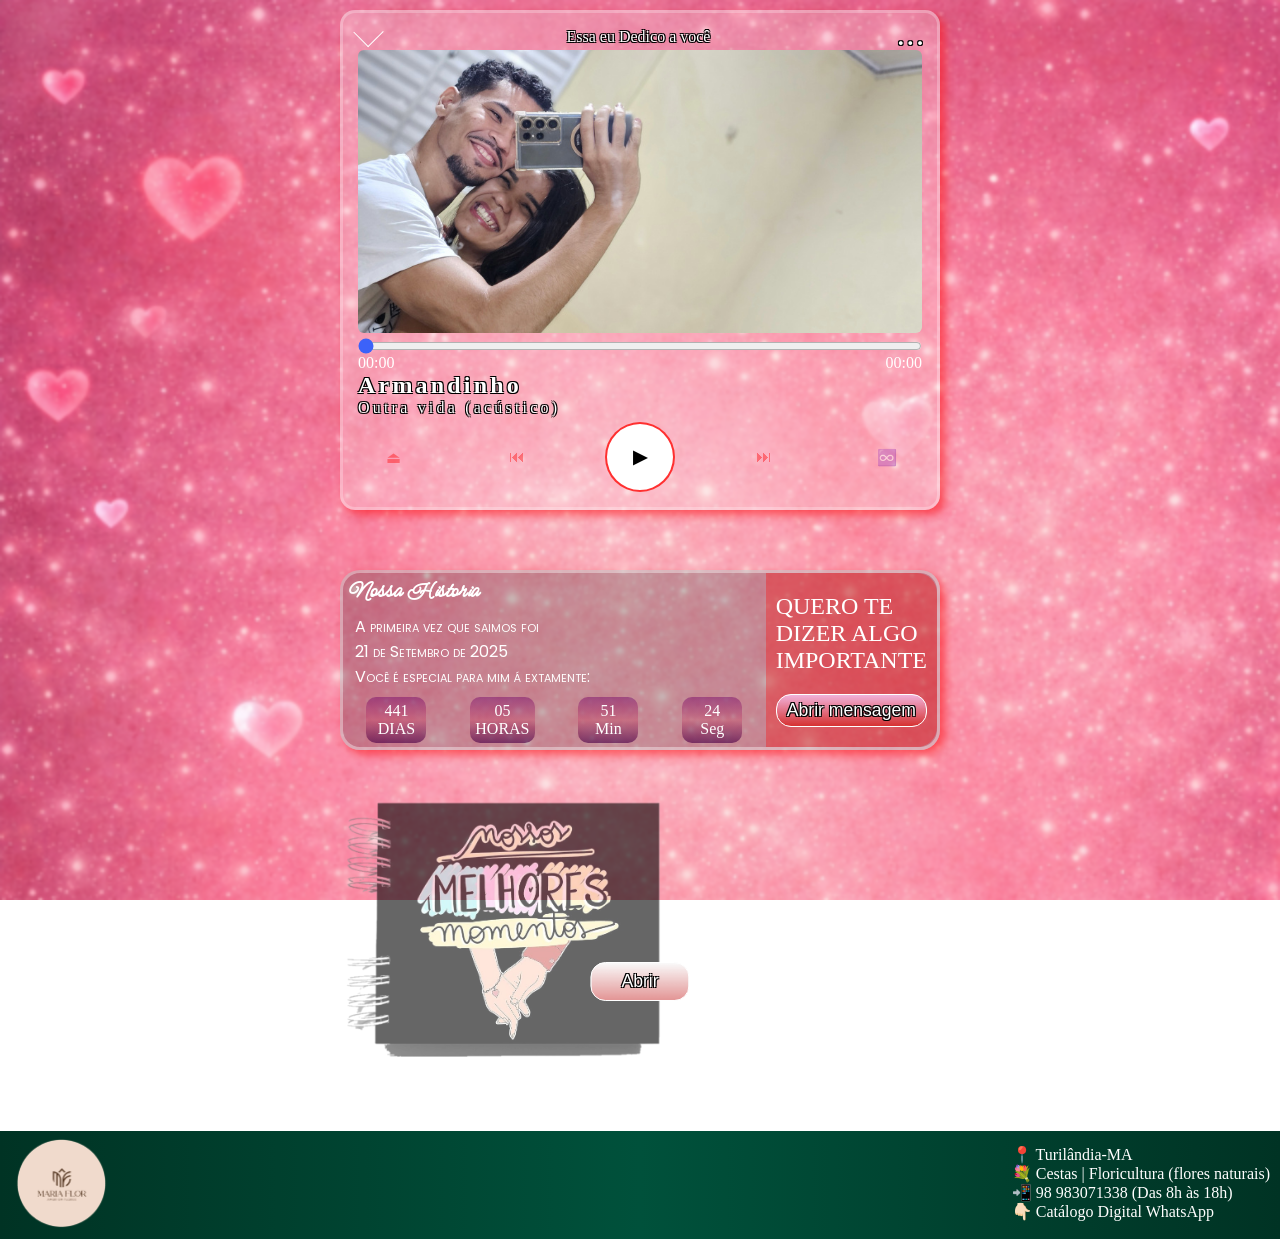
==== commit 57db9709: "up nas horas" ====
--- a/page/inicio.html
+++ b/page/inicio.html
@@ -88,12 +88,12 @@
             
                     <p class="item">
                         <span id="minutos">00</span> <br>
-                        <span   >MINUTOS</span>
+                        <span   >Min</span>
                     </p>
     
                     <p class="item">
                         <span id="segundos">00</span> <br>
-                        <span >SEGUNDOS</span>
+                        <span >Seg</span>
                     </p>
     
     
--- a/css/inicio.css
+++ b/css/inicio.css
@@ -218,10 +218,10 @@
     gap: 5px;
 }
 .tempo-min p{
-    flex: 0 0 auto;
-    flex-basis: 95px;
+    flex: 0 0 60px;
+    
    background-image: linear-gradient(to top, #4c0047a5, #c9184a3c,#6f006874); 
-     padding: 5px;
+   padding: 5px;
    border-radius: 10px;
    text-align: center;
    animation: aumentarLetra 2s linear infinite;
